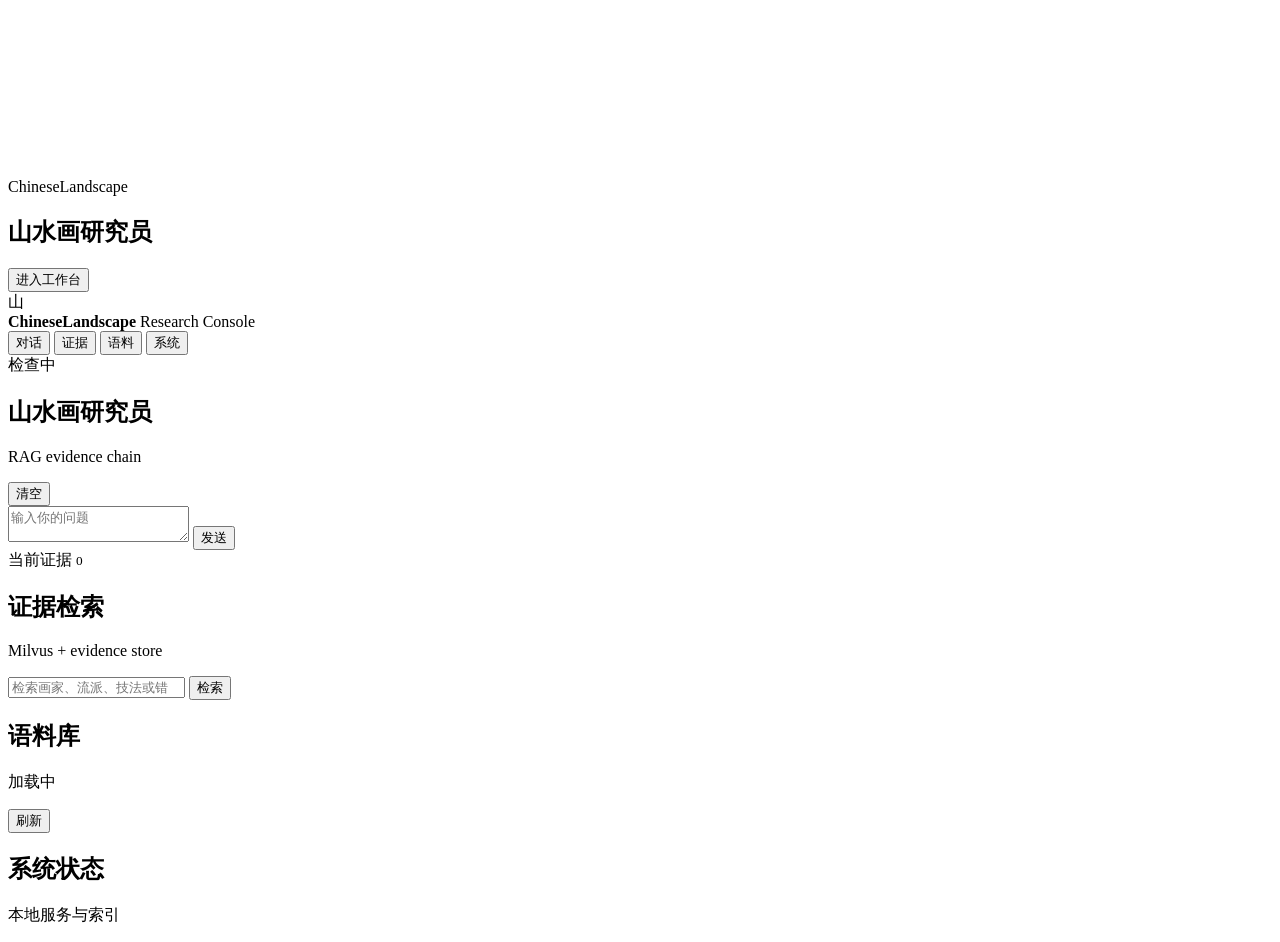
==== ui/modern/index.html @ 9f43ff30 "Disable local UI asset caching" ====
<!doctype html>
<html lang="zh-CN">
  <head>
    <meta charset="utf-8" />
    <meta name="viewport" content="width=device-width, initial-scale=1" />
    <title>ChineseLandscape</title>
    <link rel="stylesheet" href="/assets/styles.css?v=20260531-1254" />
  </head>
  <body>
    <canvas id="ink-field" aria-hidden="true"></canvas>
    <section id="intro-screen" class="intro-screen" aria-label="进入工作台">
      <div class="intro-lines" aria-hidden="true">
        <span></span>
        <span></span>
        <span></span>
      </div>
      <div class="intro-content">
        <p>ChineseLandscape</p>
        <h1>山水画研究员</h1>
        <button id="enter-app" type="button">进入工作台</button>
      </div>
    </section>
    <div class="shell">
      <aside class="sidebar">
        <div class="brand">
          <span class="brand-mark">山</span>
          <div>
            <strong>ChineseLandscape</strong>
            <span>Research Console</span>
          </div>
        </div>
        <nav class="nav" aria-label="主导航">
          <button class="nav-item active" data-view="chat">对话</button>
          <button class="nav-item" data-view="evidence">证据</button>
          <button class="nav-item" data-view="corpus">语料</button>
          <button class="nav-item" data-view="system">系统</button>
        </nav>
        <div class="status-strip">
          <span id="health-dot" class="dot pending"></span>
          <span id="health-text">检查中</span>
        </div>
      </aside>

      <main class="workspace">
        <section id="view-chat" class="view active">
          <header class="topbar">
            <div>
              <h1>山水画研究员</h1>
              <p id="runtime-line">RAG evidence chain</p>
            </div>
            <button id="clear-chat" class="ghost-button" type="button">清空</button>
          </header>

          <div class="chat-layout">
            <section class="conversation" aria-label="对话记录">
              <div id="messages" class="messages"></div>
              <form id="chat-form" class="composer">
                <textarea id="chat-input" rows="2" placeholder="输入你的问题"></textarea>
                <button id="send-button" type="submit">发送</button>
              </form>
            </section>
            <aside class="evidence-rail">
              <div class="rail-title">
                <span>当前证据</span>
                <small id="evidence-count">0</small>
              </div>
              <div id="evidence-list" class="evidence-list"></div>
            </aside>
          </div>
        </section>

        <section id="view-evidence" class="view">
          <header class="topbar">
            <div>
              <h1>证据检索</h1>
              <p>Milvus + evidence store</p>
            </div>
          </header>
          <form id="retrieve-form" class="search-row">
            <input id="retrieve-input" type="search" placeholder="检索画家、流派、技法或错误前提" />
            <button type="submit">检索</button>
          </form>
          <div id="retrieve-results" class="result-grid"></div>
        </section>

        <section id="view-corpus" class="view">
          <header class="topbar">
            <div>
              <h1>语料库</h1>
              <p id="corpus-summary">加载中</p>
            </div>
            <button id="refresh-corpus" class="ghost-button" type="button">刷新</button>
          </header>
          <div id="corpus-table" class="corpus-table"></div>
        </section>

        <section id="view-system" class="view">
          <header class="topbar">
            <div>
              <h1>系统状态</h1>
              <p>本地服务与索引</p>
            </div>
          </header>
          <div id="system-panel" class="system-panel"></div>
        </section>
      </main>
    </div>
    <div id="pdf-modal" class="pdf-modal" hidden>
      <div class="pdf-viewer" role="dialog" aria-modal="true" aria-labelledby="pdf-title">
        <header class="pdf-viewer-header">
          <div>
            <strong id="pdf-title">证据页</strong>
            <span id="pdf-subtitle">PDF page preview</span>
          </div>
          <div class="pdf-actions">
            <a id="download-pdf" class="ghost-button" href="#" target="_blank" rel="noreferrer">下载 PDF</a>
            <button id="close-pdf" class="ghost-button" type="button">关闭</button>
          </div>
        </header>
        <div class="pdf-page-frame">
          <img id="pdf-page-img" alt="PDF 对应页预览" />
        </div>
      </div>
    </div>
    <script src="/assets/app.js?v=20260531-1254"></script>
  </body>
</html>
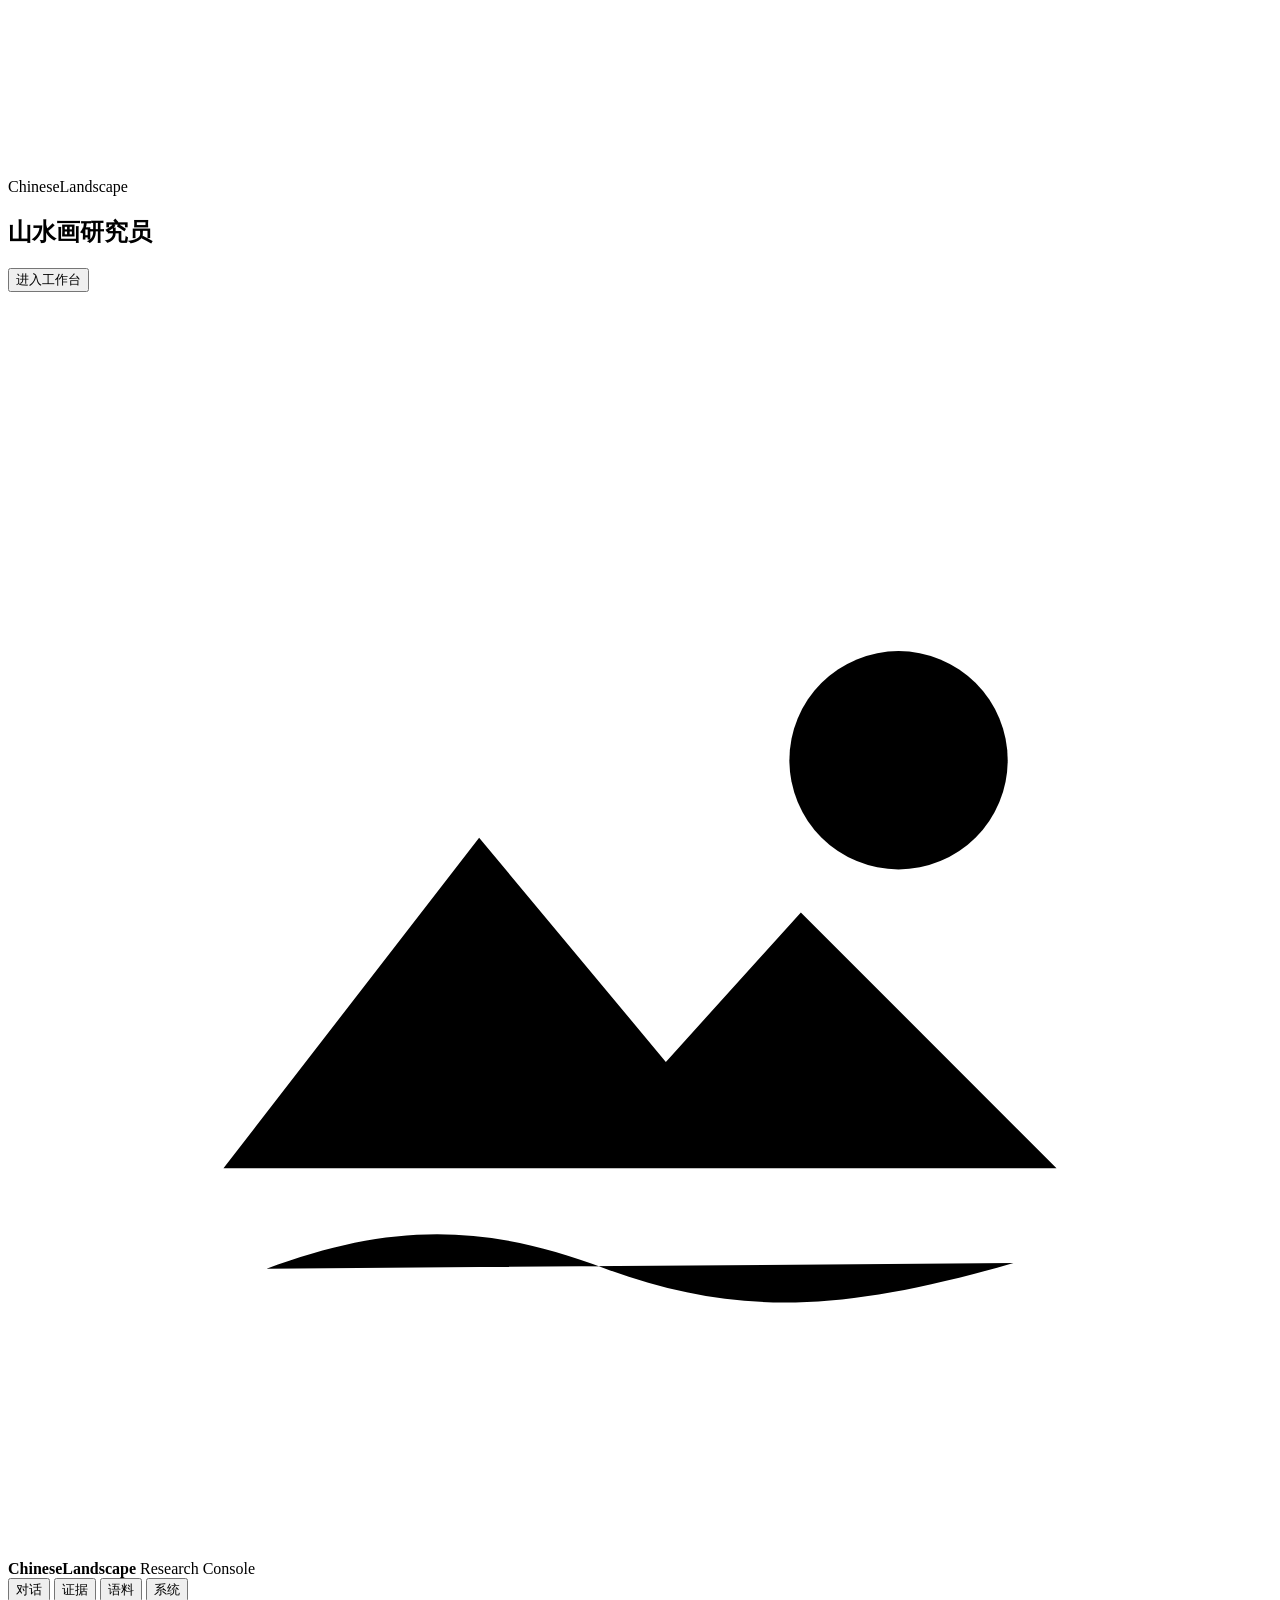
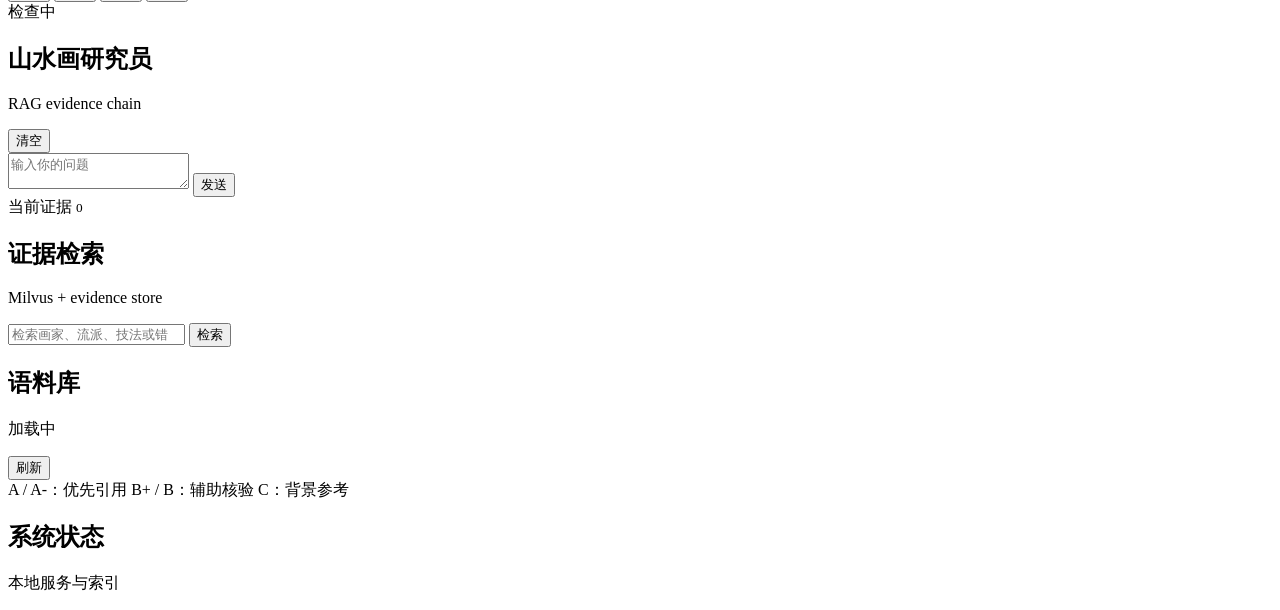
==== commit 97e32a62: "Clarify corpus metadata and training model status" ====
--- a/ui/modern/index.html
+++ b/ui/modern/index.html
@@ -4,7 +4,7 @@
     <meta charset="utf-8" />
     <meta name="viewport" content="width=device-width, initial-scale=1" />
     <title>ChineseLandscape</title>
-    <link rel="stylesheet" href="/assets/styles.css?v=20260531-1254" />
+    <link rel="stylesheet" href="/assets/styles.css?v=20260531-1306" />
   </head>
   <body>
     <canvas id="ink-field" aria-hidden="true"></canvas>
@@ -23,7 +23,13 @@
     <div class="shell">
       <aside class="sidebar">
         <div class="brand">
-          <span class="brand-mark">山</span>
+          <span class="brand-mark" aria-hidden="true">
+            <svg viewBox="0 0 44 44" focusable="false">
+              <path class="mark-sun" d="M31 12.5a3.8 3.8 0 1 0 0 7.6 3.8 3.8 0 0 0 0-7.6Z" />
+              <path class="mark-ridge" d="M7.5 30.5 16.4 19l6.5 7.8 4.7-5.2 8.9 8.9" />
+              <path class="mark-water" d="M9 34c4.3-1.6 7.6-1.6 11.8 0 4.4 1.6 8 1.6 14.2-.2" />
+            </svg>
+          </span>
           <div>
             <strong>ChineseLandscape</strong>
             <span>Research Console</span>
@@ -91,6 +97,11 @@
             </div>
             <button id="refresh-corpus" class="ghost-button" type="button">刷新</button>
           </header>
+          <div class="corpus-note">
+            <span>A / A-：优先引用</span>
+            <span>B+ / B：辅助核验</span>
+            <span>C：背景参考</span>
+          </div>
           <div id="corpus-table" class="corpus-table"></div>
         </section>
 
@@ -122,6 +133,6 @@
         </div>
       </div>
     </div>
-    <script src="/assets/app.js?v=20260531-1254"></script>
+    <script src="/assets/app.js?v=20260531-1306"></script>
   </body>
 </html>
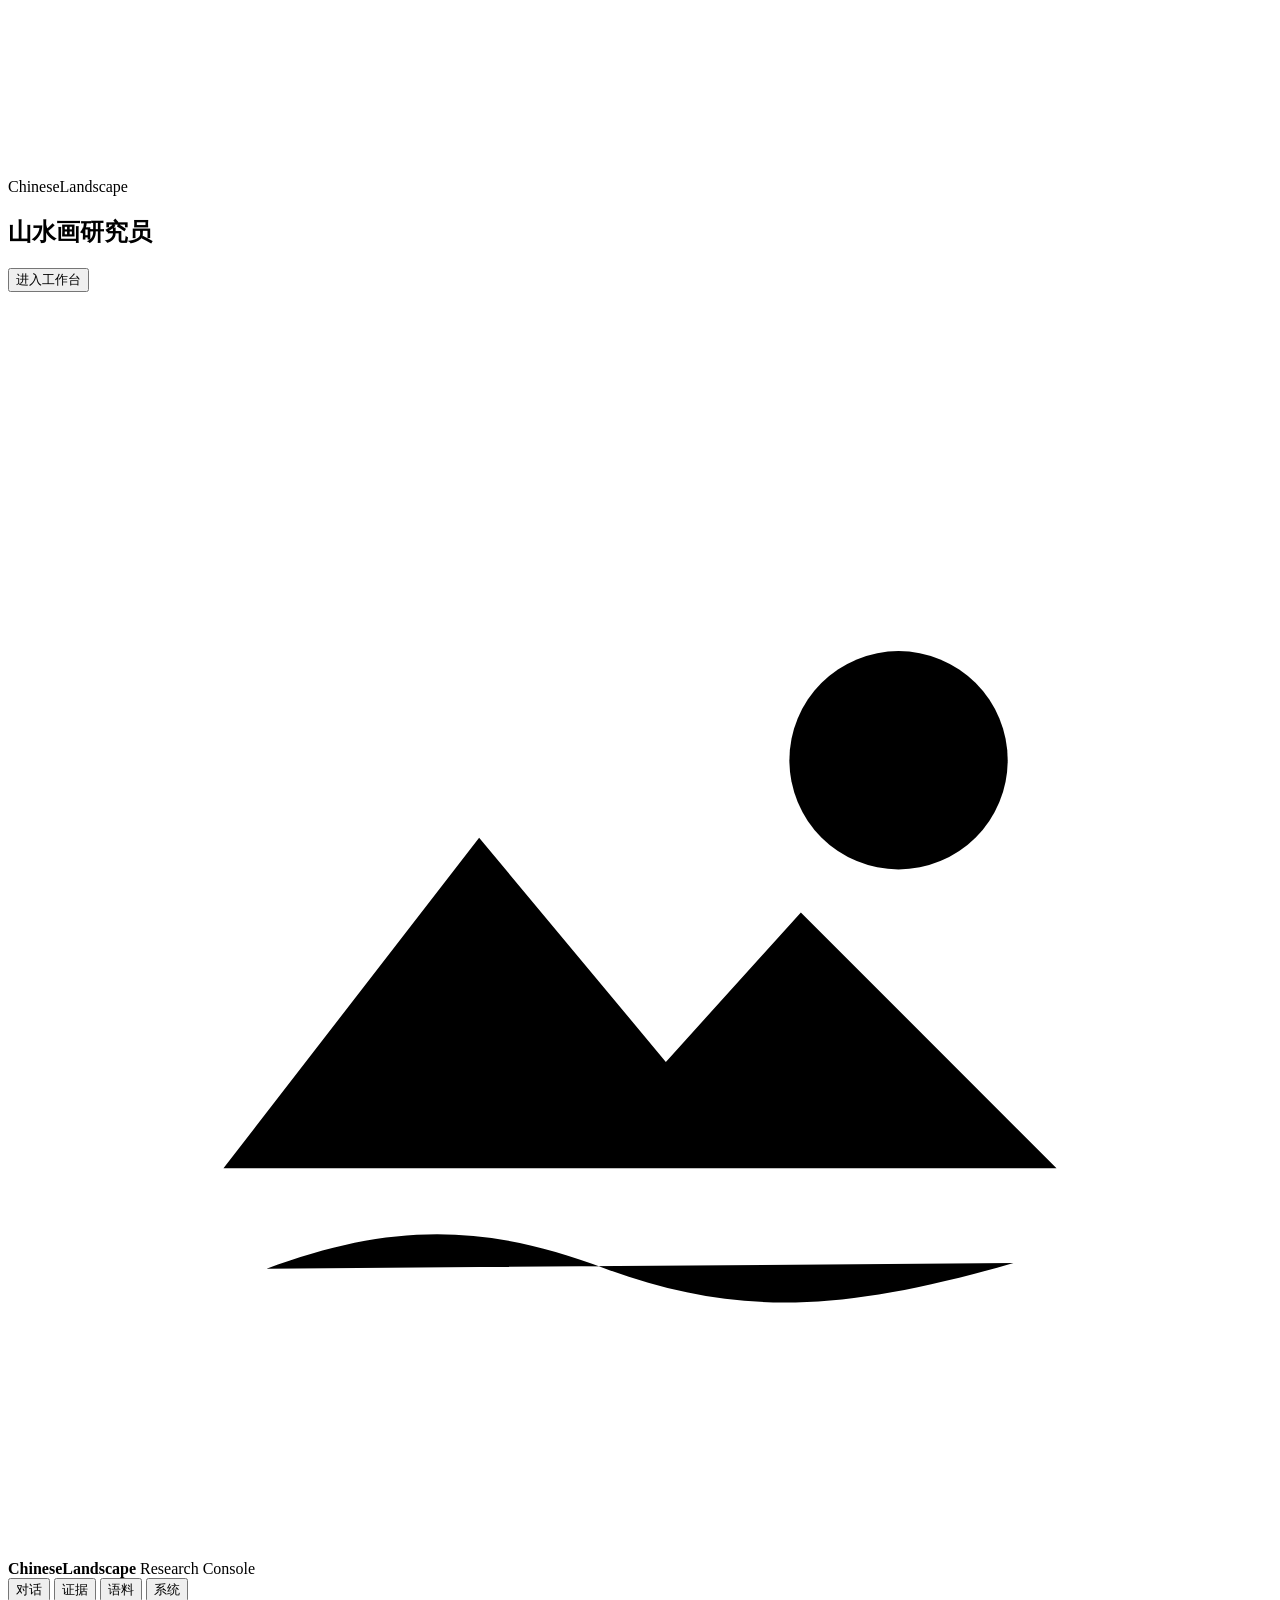
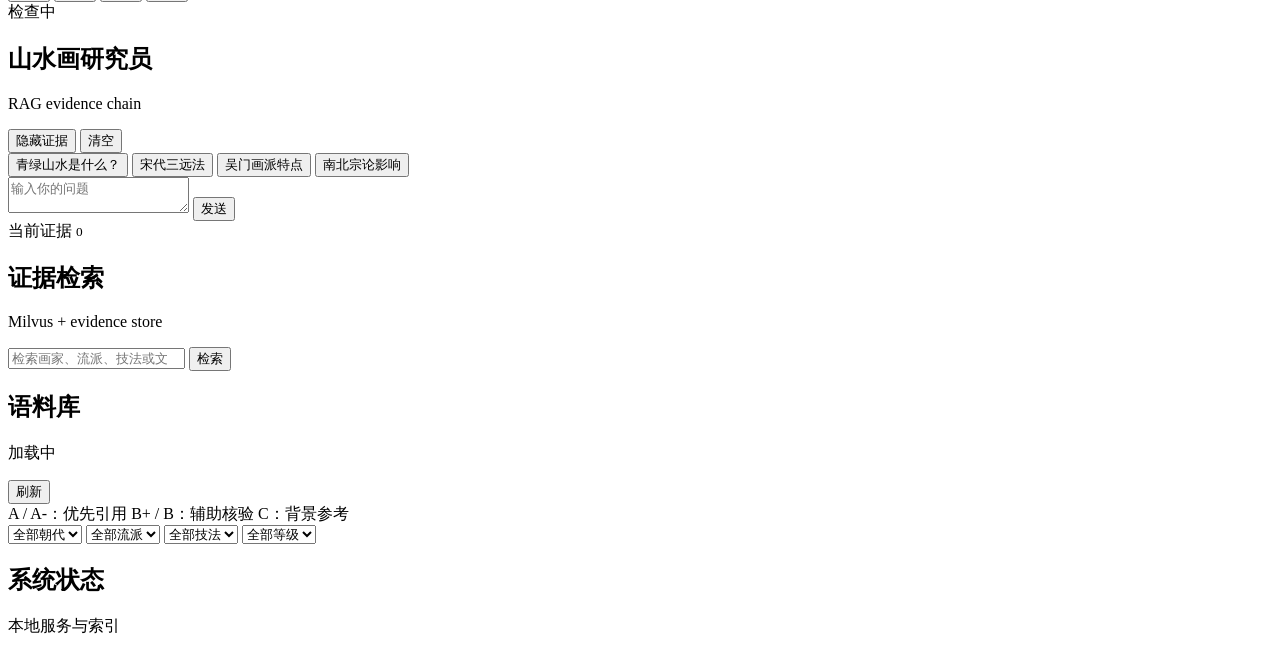
==== commit b6be7d47: "Route off-topic chat and improve research UI" ====
--- a/ui/modern/index.html
+++ b/ui/modern/index.html
@@ -4,7 +4,7 @@
     <meta charset="utf-8" />
     <meta name="viewport" content="width=device-width, initial-scale=1" />
     <title>ChineseLandscape</title>
-    <link rel="stylesheet" href="/assets/styles.css?v=20260531-1306" />
+    <link rel="stylesheet" href="/assets/styles.css?v=20260531-1314" />
   </head>
   <body>
     <canvas id="ink-field" aria-hidden="true"></canvas>
@@ -54,12 +54,21 @@
               <h1>山水画研究员</h1>
               <p id="runtime-line">RAG evidence chain</p>
             </div>
-            <button id="clear-chat" class="ghost-button" type="button">清空</button>
+            <div class="topbar-actions">
+              <button id="toggle-evidence" class="ghost-button" type="button" aria-expanded="true">隐藏证据</button>
+              <button id="clear-chat" class="ghost-button" type="button">清空</button>
+            </div>
           </header>
 
           <div class="chat-layout">
             <section class="conversation" aria-label="对话记录">
               <div id="messages" class="messages"></div>
+              <div id="example-prompts" class="example-prompts" aria-label="示例问题">
+                <button type="button" data-prompt="青绿山水是什么？">青绿山水是什么？</button>
+                <button type="button" data-prompt="宋代山水画的三远法是什么？">宋代三远法</button>
+                <button type="button" data-prompt="明代吴门画派山水画有什么特点？">吴门画派特点</button>
+                <button type="button" data-prompt="董其昌南北宗论如何影响山水画？">南北宗论影响</button>
+              </div>
               <form id="chat-form" class="composer">
                 <textarea id="chat-input" rows="2" placeholder="输入你的问题"></textarea>
                 <button id="send-button" type="submit">发送</button>
@@ -83,7 +92,7 @@
             </div>
           </header>
           <form id="retrieve-form" class="search-row">
-            <input id="retrieve-input" type="search" placeholder="检索画家、流派、技法或错误前提" />
+            <input id="retrieve-input" type="search" placeholder="检索画家、流派、技法或文献主题" />
             <button type="submit">检索</button>
           </form>
           <div id="retrieve-results" class="result-grid"></div>
@@ -101,6 +110,20 @@
             <span>A / A-：优先引用</span>
             <span>B+ / B：辅助核验</span>
             <span>C：背景参考</span>
+          </div>
+          <div class="corpus-filters" aria-label="语料筛选">
+            <select id="filter-dynasty">
+              <option value="">全部朝代</option>
+            </select>
+            <select id="filter-school">
+              <option value="">全部流派</option>
+            </select>
+            <select id="filter-technique">
+              <option value="">全部技法</option>
+            </select>
+            <select id="filter-authority">
+              <option value="">全部等级</option>
+            </select>
           </div>
           <div id="corpus-table" class="corpus-table"></div>
         </section>
@@ -124,6 +147,8 @@
             <span id="pdf-subtitle">PDF page preview</span>
           </div>
           <div class="pdf-actions">
+            <button id="prev-pdf-page" class="ghost-button" type="button">上一页</button>
+            <button id="next-pdf-page" class="ghost-button" type="button">下一页</button>
             <a id="download-pdf" class="ghost-button" href="#" target="_blank" rel="noreferrer">下载 PDF</a>
             <button id="close-pdf" class="ghost-button" type="button">关闭</button>
           </div>
@@ -133,6 +158,6 @@
         </div>
       </div>
     </div>
-    <script src="/assets/app.js?v=20260531-1306"></script>
+    <script src="/assets/app.js?v=20260531-1314"></script>
   </body>
 </html>
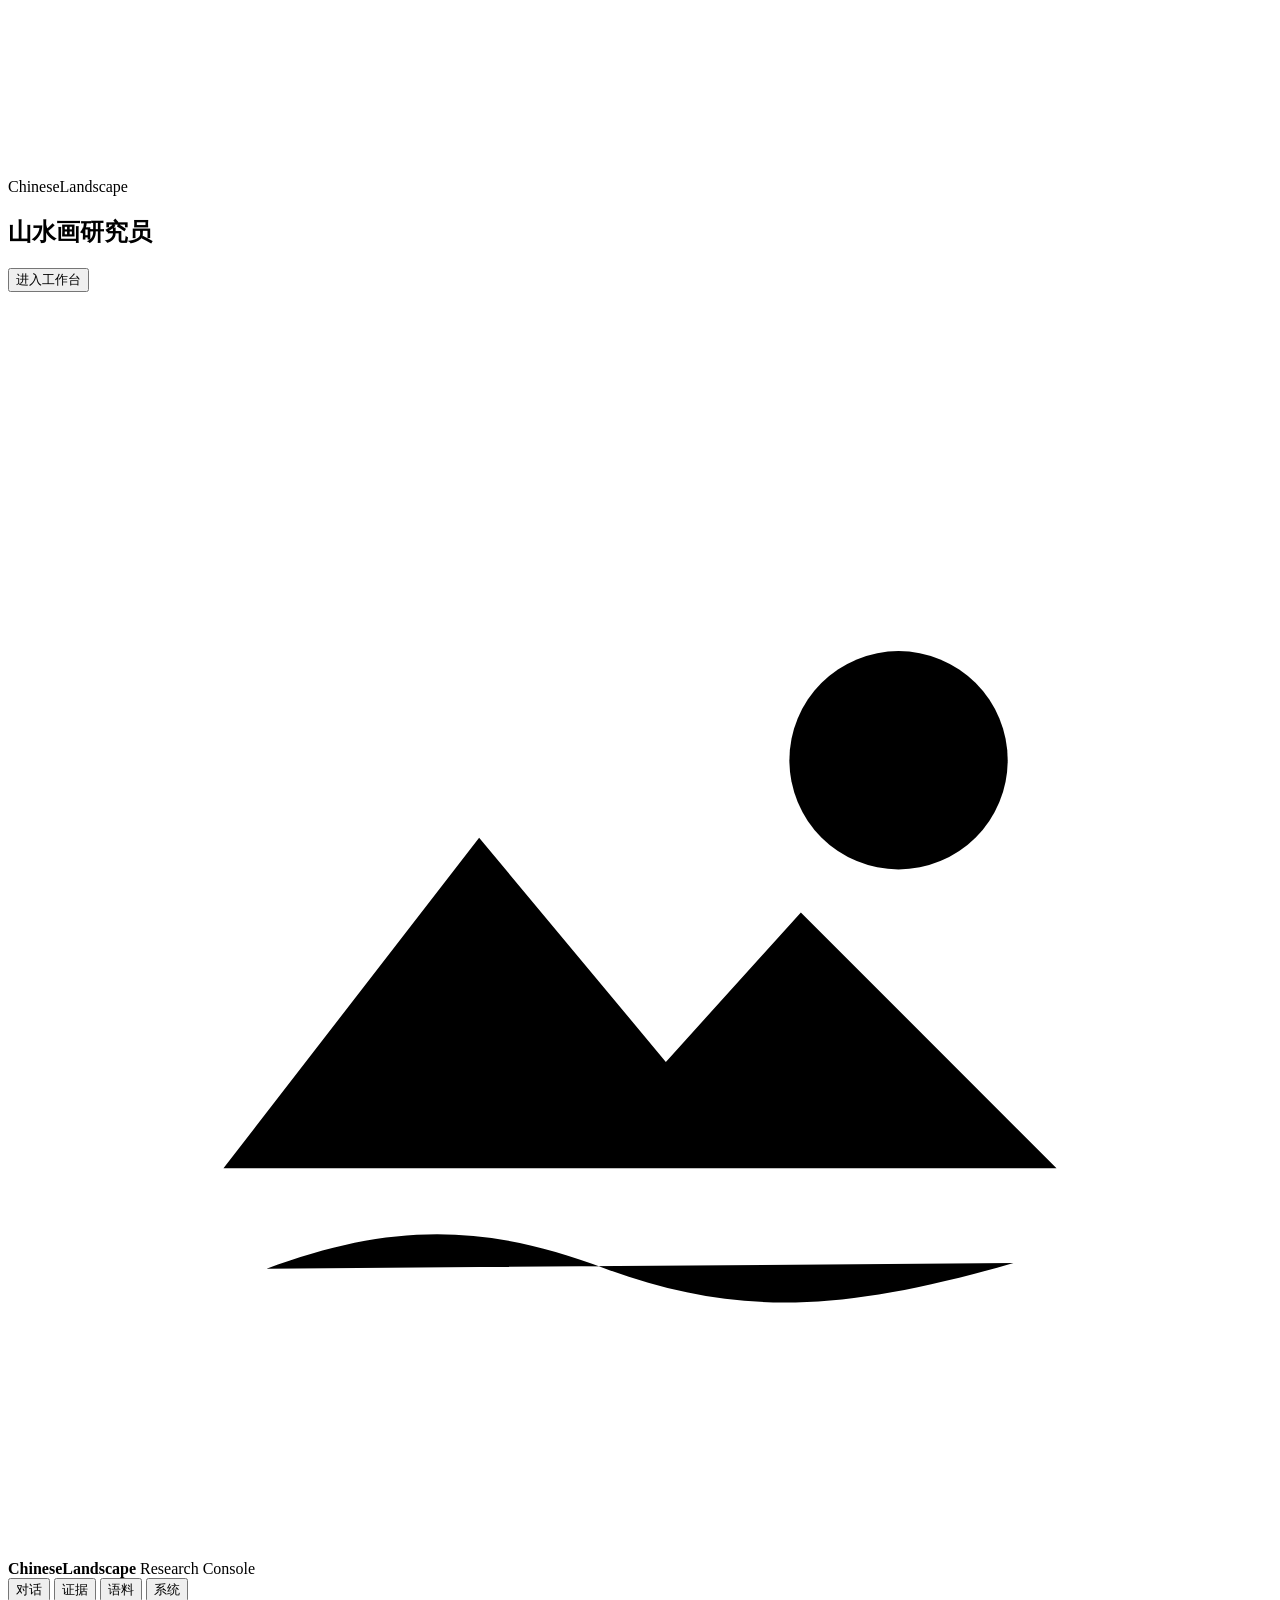
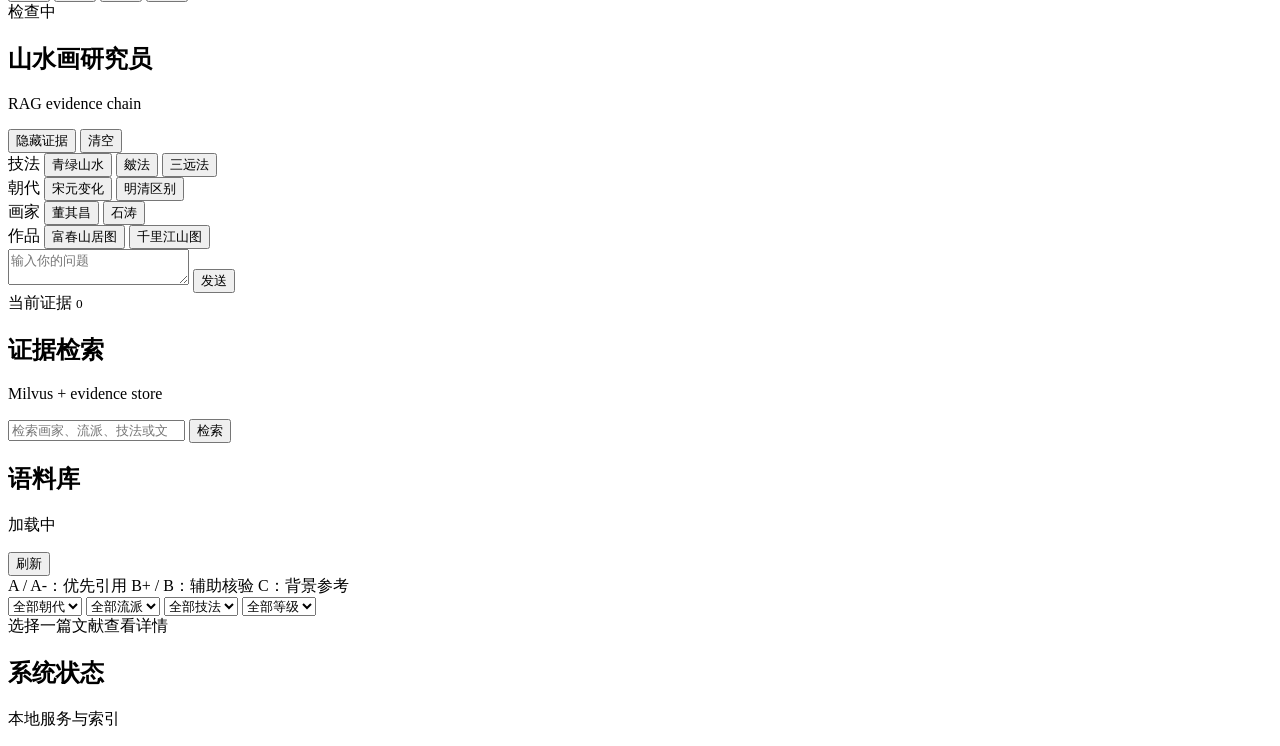
==== commit 4c2f25b4: "Improve research workspace UX" ====
--- a/ui/modern/index.html
+++ b/ui/modern/index.html
@@ -4,7 +4,7 @@
     <meta charset="utf-8" />
     <meta name="viewport" content="width=device-width, initial-scale=1" />
     <title>ChineseLandscape</title>
-    <link rel="stylesheet" href="/assets/styles.css?v=20260531-1314" />
+    <link rel="stylesheet" href="/assets/styles.css?v=20260601-0244" />
   </head>
   <body>
     <canvas id="ink-field" aria-hidden="true"></canvas>
@@ -62,12 +62,30 @@
 
           <div class="chat-layout">
             <section class="conversation" aria-label="对话记录">
+              <div id="answer-status" class="answer-status" hidden></div>
               <div id="messages" class="messages"></div>
               <div id="example-prompts" class="example-prompts" aria-label="示例问题">
-                <button type="button" data-prompt="青绿山水是什么？">青绿山水是什么？</button>
-                <button type="button" data-prompt="宋代山水画的三远法是什么？">宋代三远法</button>
-                <button type="button" data-prompt="明代吴门画派山水画有什么特点？">吴门画派特点</button>
-                <button type="button" data-prompt="董其昌南北宗论如何影响山水画？">南北宗论影响</button>
+                <div class="prompt-group">
+                  <span>技法</span>
+                  <button type="button" data-prompt="青绿山水是什么？">青绿山水</button>
+                  <button type="button" data-prompt="皴法在山水画中有什么作用？">皴法</button>
+                  <button type="button" data-prompt="宋代山水画的三远法是什么？">三远法</button>
+                </div>
+                <div class="prompt-group">
+                  <span>朝代</span>
+                  <button type="button" data-prompt="宋元山水画有什么变化？">宋元变化</button>
+                  <button type="button" data-prompt="明清山水画有什么区别？">明清区别</button>
+                </div>
+                <div class="prompt-group">
+                  <span>画家</span>
+                  <button type="button" data-prompt="董其昌南北宗论如何影响山水画？">董其昌</button>
+                  <button type="button" data-prompt="石涛《苦瓜和尚画语录》的山水画观念是什么？">石涛</button>
+                </div>
+                <div class="prompt-group">
+                  <span>作品</span>
+                  <button type="button" data-prompt="《富春山居图》是谁画的？">富春山居图</button>
+                  <button type="button" data-prompt="《千里江山图》属于什么类型的山水画？">千里江山图</button>
+                </div>
               </div>
               <form id="chat-form" class="composer">
                 <textarea id="chat-input" rows="2" placeholder="输入你的问题"></textarea>
@@ -125,7 +143,12 @@
               <option value="">全部等级</option>
             </select>
           </div>
-          <div id="corpus-table" class="corpus-table"></div>
+          <div class="corpus-browser">
+            <div id="corpus-table" class="corpus-table"></div>
+            <aside id="corpus-detail" class="corpus-detail">
+              <div class="empty">选择一篇文献查看详情</div>
+            </aside>
+          </div>
         </section>
 
         <section id="view-system" class="view">
@@ -148,7 +171,11 @@
           </div>
           <div class="pdf-actions">
             <button id="prev-pdf-page" class="ghost-button" type="button">上一页</button>
+            <input id="pdf-page-input" class="page-input" type="number" min="1" value="1" aria-label="跳转页码" />
             <button id="next-pdf-page" class="ghost-button" type="button">下一页</button>
+            <button id="zoom-out-pdf" class="ghost-button" type="button" title="缩小">缩小</button>
+            <button id="zoom-in-pdf" class="ghost-button" type="button" title="放大">放大</button>
+            <button id="fit-pdf" class="ghost-button" type="button">适应宽度</button>
             <a id="download-pdf" class="ghost-button" href="#" target="_blank" rel="noreferrer">下载 PDF</a>
             <button id="close-pdf" class="ghost-button" type="button">关闭</button>
           </div>
@@ -158,6 +185,6 @@
         </div>
       </div>
     </div>
-    <script src="/assets/app.js?v=20260531-1314"></script>
+    <script src="/assets/app.js?v=20260601-0244"></script>
   </body>
 </html>
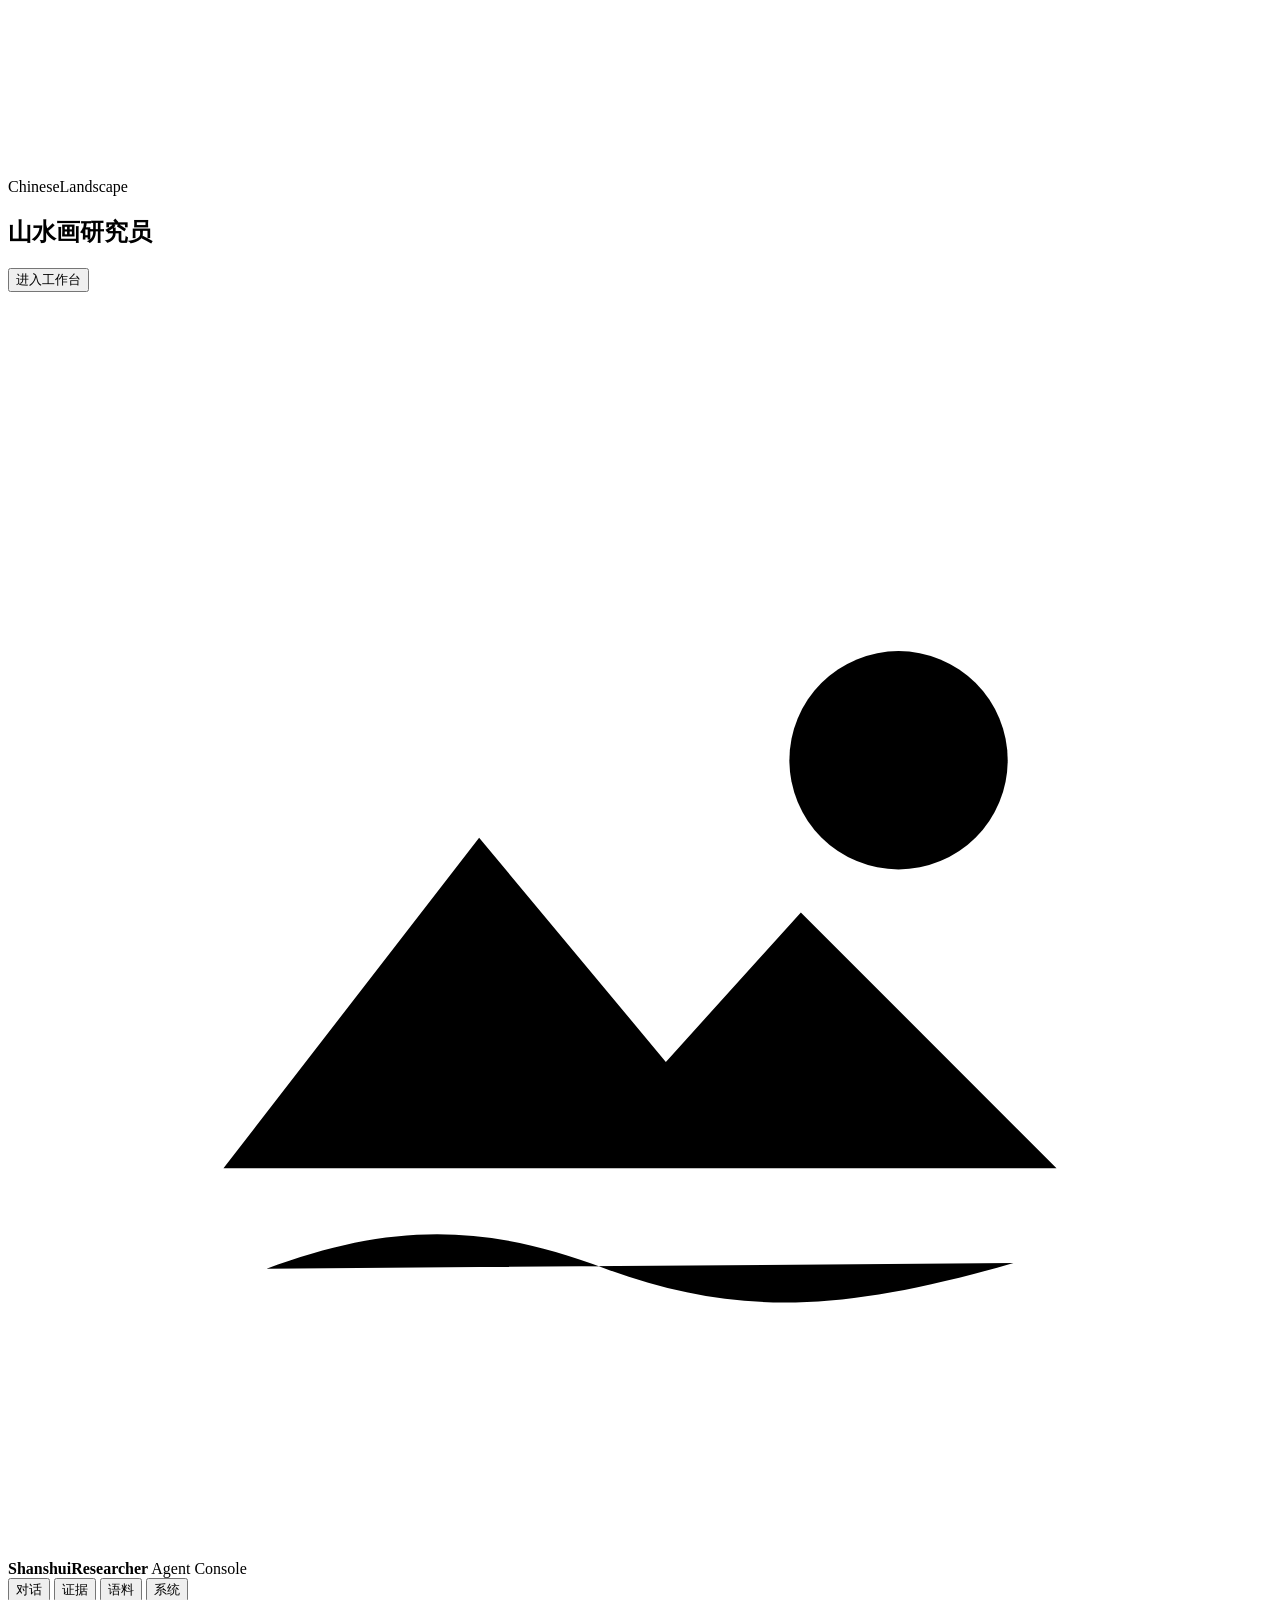
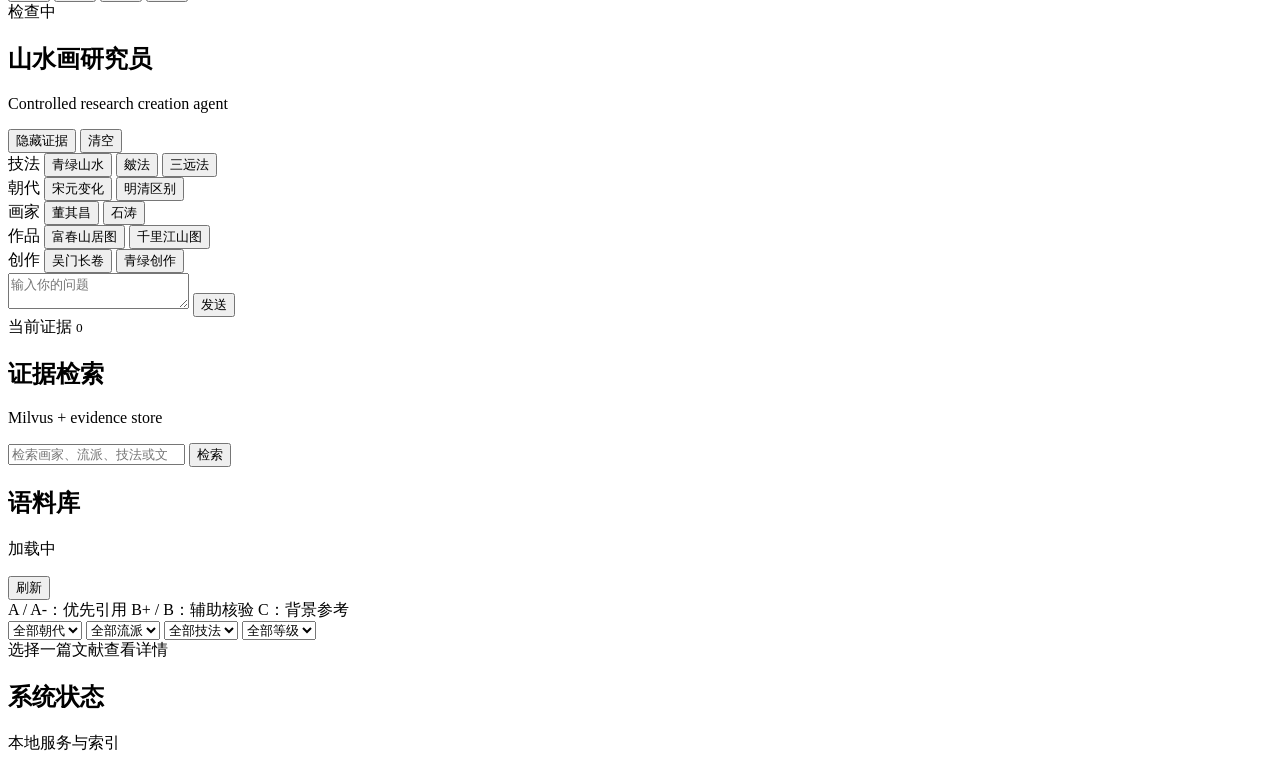
==== commit 817c343c: "Add controlled research creation agent" ====
--- a/ui/modern/index.html
+++ b/ui/modern/index.html
@@ -4,7 +4,7 @@
     <meta charset="utf-8" />
     <meta name="viewport" content="width=device-width, initial-scale=1" />
     <title>ChineseLandscape</title>
-    <link rel="stylesheet" href="/assets/styles.css?v=20260601-0244" />
+    <link rel="stylesheet" href="/assets/styles.css?v=20260601-0318" />
   </head>
   <body>
     <canvas id="ink-field" aria-hidden="true"></canvas>
@@ -31,8 +31,8 @@
             </svg>
           </span>
           <div>
-            <strong>ChineseLandscape</strong>
-            <span>Research Console</span>
+            <strong>ShanshuiResearcher</strong>
+            <span>Agent Console</span>
           </div>
         </div>
         <nav class="nav" aria-label="主导航">
@@ -52,7 +52,7 @@
           <header class="topbar">
             <div>
               <h1>山水画研究员</h1>
-              <p id="runtime-line">RAG evidence chain</p>
+              <p id="runtime-line">Controlled research creation agent</p>
             </div>
             <div class="topbar-actions">
               <button id="toggle-evidence" class="ghost-button" type="button" aria-expanded="true">隐藏证据</button>
@@ -63,6 +63,7 @@
           <div class="chat-layout">
             <section class="conversation" aria-label="对话记录">
               <div id="answer-status" class="answer-status" hidden></div>
+              <div id="agent-trace" class="agent-trace" hidden></div>
               <div id="messages" class="messages"></div>
               <div id="example-prompts" class="example-prompts" aria-label="示例问题">
                 <div class="prompt-group">
@@ -85,6 +86,11 @@
                   <span>作品</span>
                   <button type="button" data-prompt="《富春山居图》是谁画的？">富春山居图</button>
                   <button type="button" data-prompt="《千里江山图》属于什么类型的山水画？">千里江山图</button>
+                </div>
+                <div class="prompt-group">
+                  <span>创作</span>
+                  <button type="button" data-prompt="请根据明代吴门画派风格生成一幅江南山水长卷">吴门长卷</button>
+                  <button type="button" data-prompt="请参考青绿山水设色方式生成一幅山水画">青绿创作</button>
                 </div>
               </div>
               <form id="chat-form" class="composer">
@@ -185,6 +191,6 @@
         </div>
       </div>
     </div>
-    <script src="/assets/app.js?v=20260601-0244"></script>
+    <script src="/assets/app.js?v=20260601-0318"></script>
   </body>
 </html>
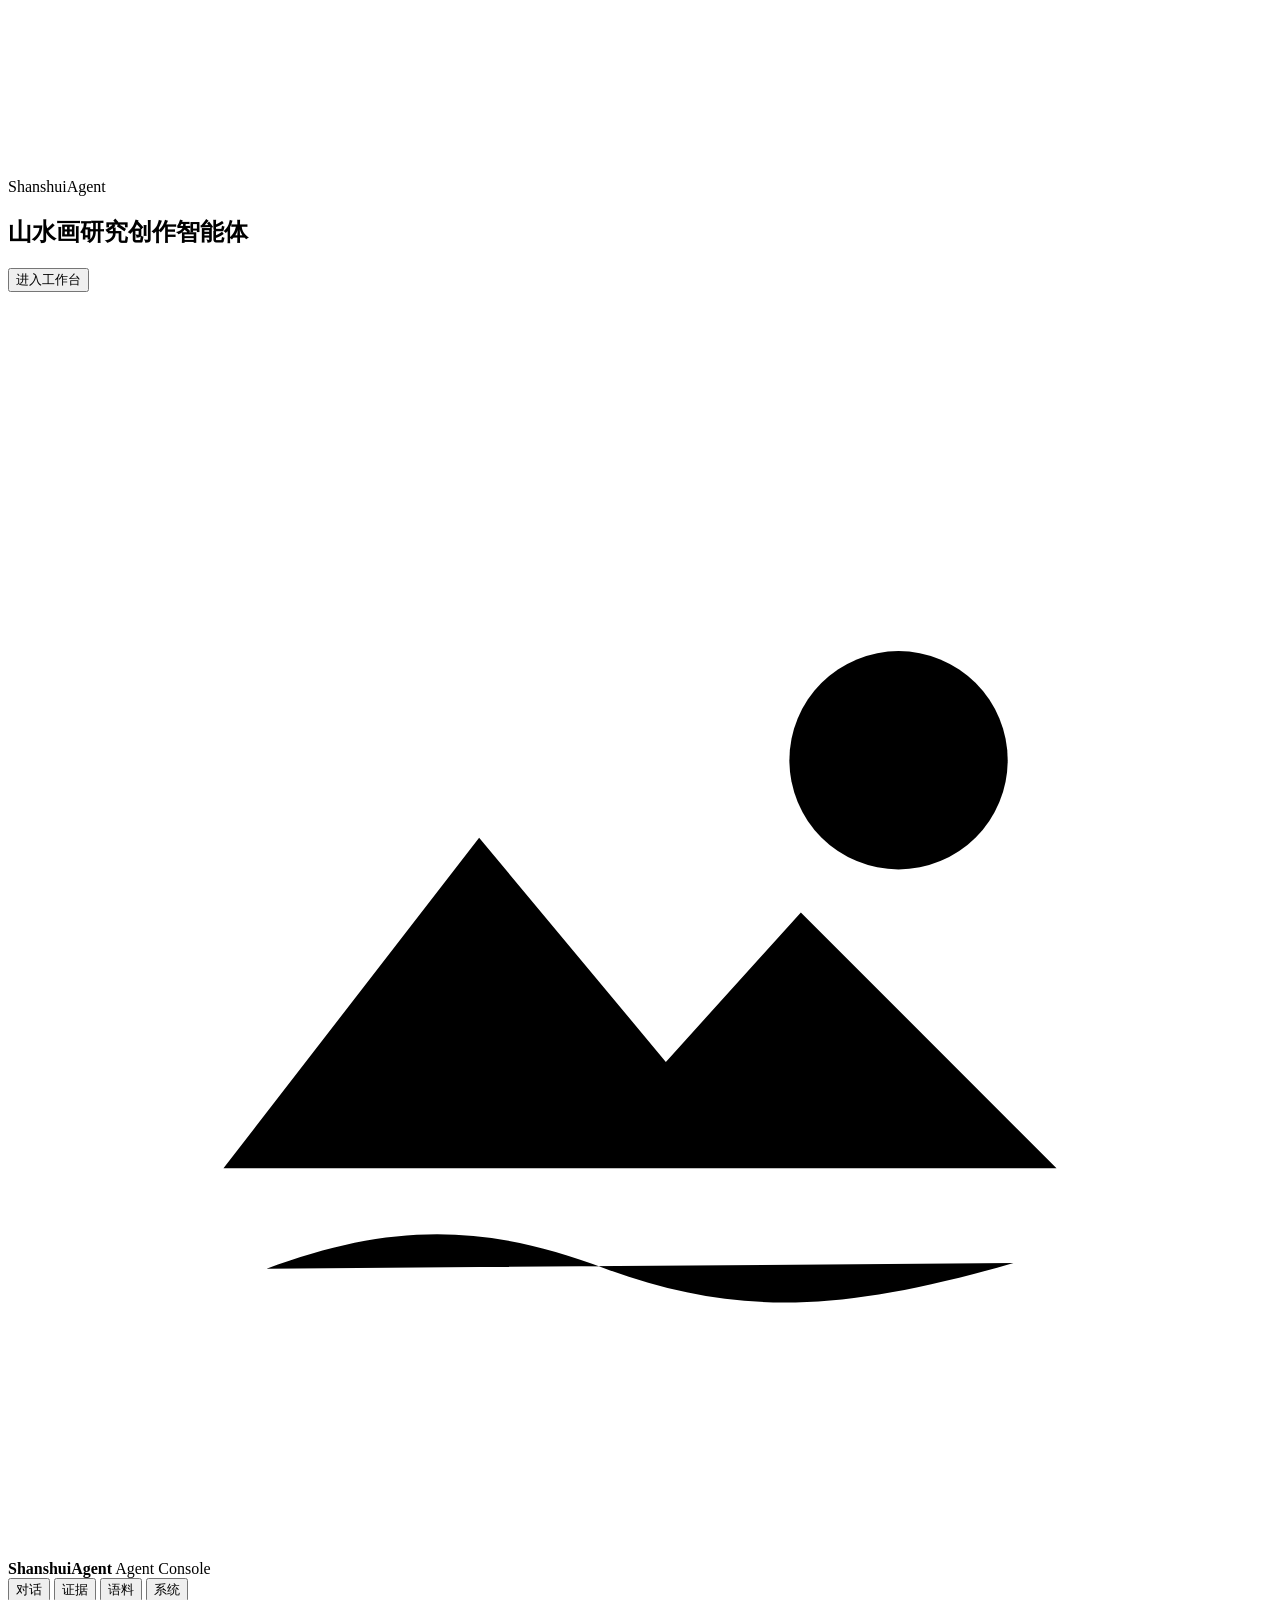
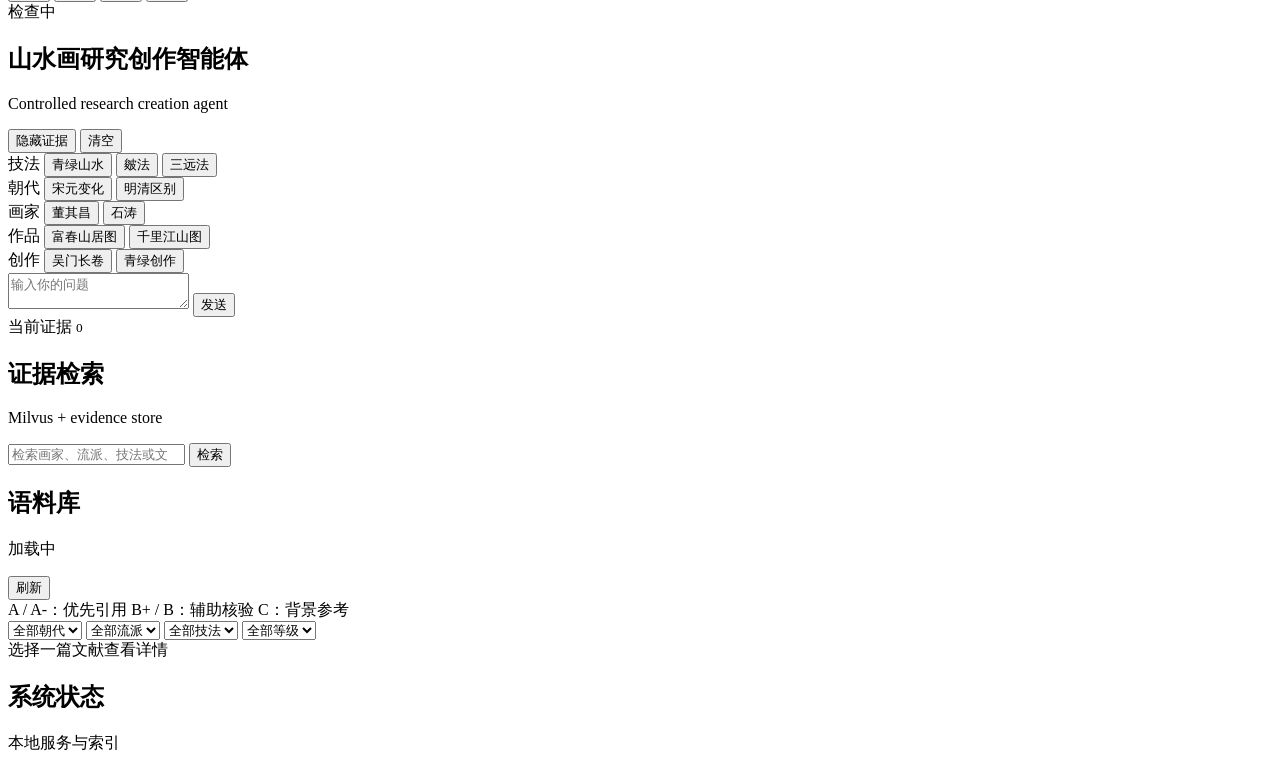
==== commit 3e5c6cb9: "Improve agent semantic routing" ====
--- a/ui/modern/index.html
+++ b/ui/modern/index.html
@@ -3,8 +3,8 @@
   <head>
     <meta charset="utf-8" />
     <meta name="viewport" content="width=device-width, initial-scale=1" />
-    <title>ChineseLandscape</title>
-    <link rel="stylesheet" href="/assets/styles.css?v=20260601-0318" />
+    <title>ShanshuiAgent</title>
+    <link rel="stylesheet" href="/assets/styles.css?v=20260601-1340" />
   </head>
   <body>
     <canvas id="ink-field" aria-hidden="true"></canvas>
@@ -15,8 +15,8 @@
         <span></span>
       </div>
       <div class="intro-content">
-        <p>ChineseLandscape</p>
-        <h1>山水画研究员</h1>
+        <p>ShanshuiAgent</p>
+        <h1>山水画研究创作智能体</h1>
         <button id="enter-app" type="button">进入工作台</button>
       </div>
     </section>
@@ -31,7 +31,7 @@
             </svg>
           </span>
           <div>
-            <strong>ShanshuiResearcher</strong>
+            <strong>ShanshuiAgent</strong>
             <span>Agent Console</span>
           </div>
         </div>
@@ -51,7 +51,7 @@
         <section id="view-chat" class="view active">
           <header class="topbar">
             <div>
-              <h1>山水画研究员</h1>
+              <h1>山水画研究创作智能体</h1>
               <p id="runtime-line">Controlled research creation agent</p>
             </div>
             <div class="topbar-actions">
@@ -191,6 +191,6 @@
         </div>
       </div>
     </div>
-    <script src="/assets/app.js?v=20260601-0318"></script>
+    <script src="/assets/app.js?v=20260601-1340"></script>
   </body>
 </html>
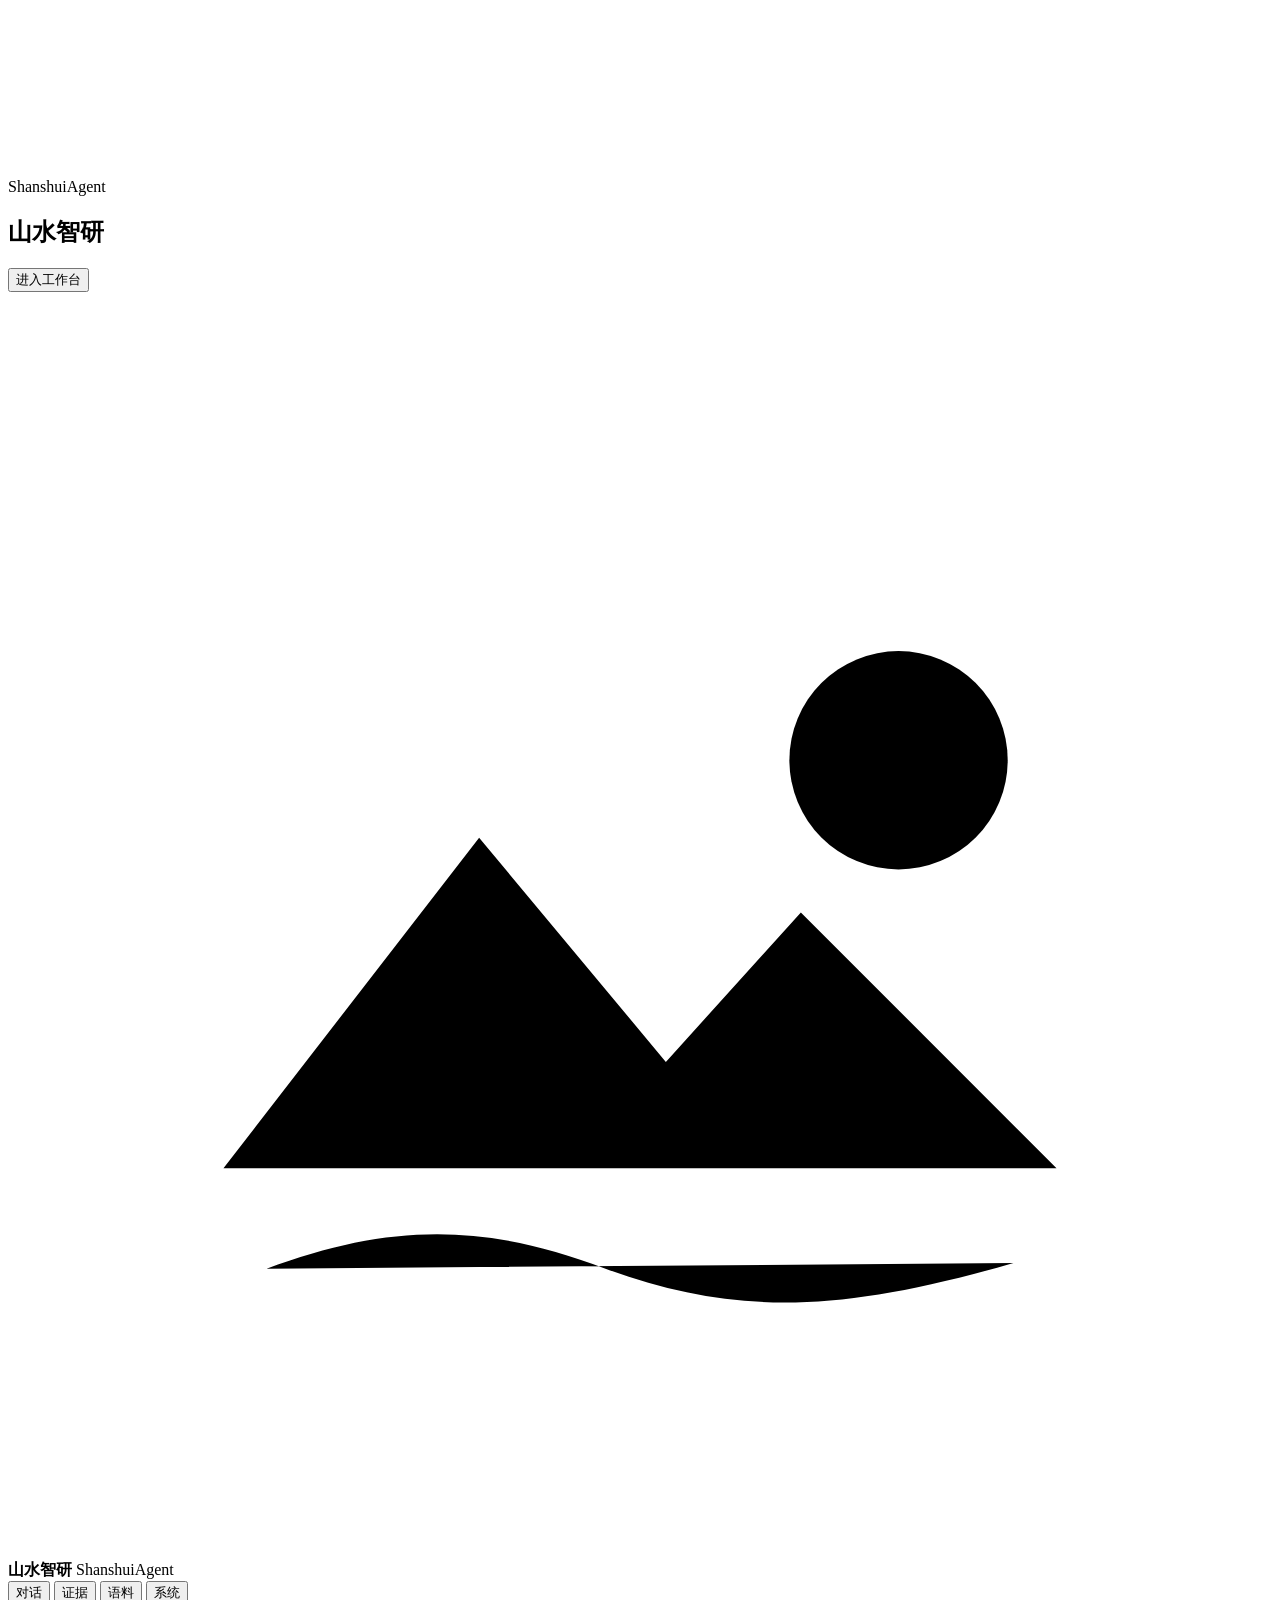
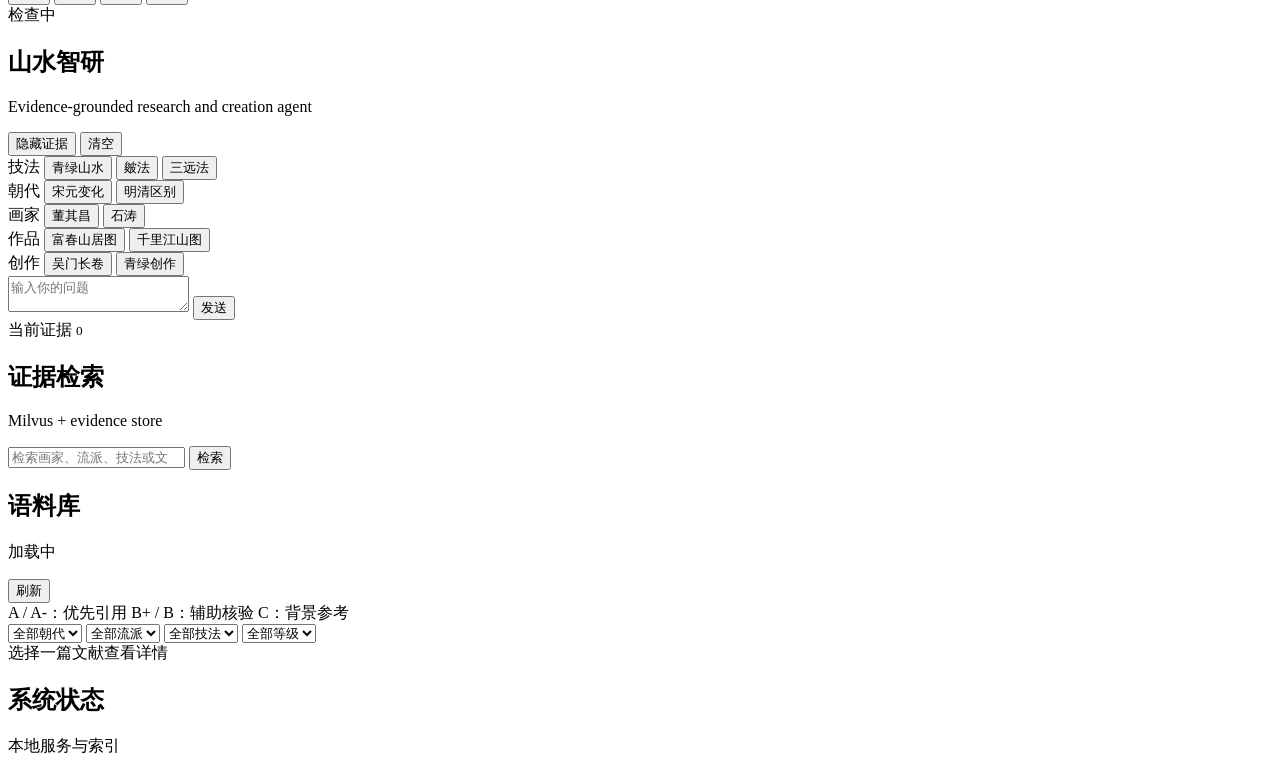
==== commit 1ae3a867: "Rename project to ShanshuiAgent" ====
--- a/ui/modern/index.html
+++ b/ui/modern/index.html
@@ -3,8 +3,8 @@
   <head>
     <meta charset="utf-8" />
     <meta name="viewport" content="width=device-width, initial-scale=1" />
-    <title>ShanshuiAgent</title>
-    <link rel="stylesheet" href="/assets/styles.css?v=20260601-1340" />
+    <title>ShanshuiAgent | 山水智研</title>
+    <link rel="stylesheet" href="/assets/styles.css?v=20260601-1605" />
   </head>
   <body>
     <canvas id="ink-field" aria-hidden="true"></canvas>
@@ -16,7 +16,7 @@
       </div>
       <div class="intro-content">
         <p>ShanshuiAgent</p>
-        <h1>山水画研究创作智能体</h1>
+        <h1>山水智研</h1>
         <button id="enter-app" type="button">进入工作台</button>
       </div>
     </section>
@@ -31,8 +31,8 @@
             </svg>
           </span>
           <div>
-            <strong>ShanshuiAgent</strong>
-            <span>Agent Console</span>
+            <strong>山水智研</strong>
+            <span>ShanshuiAgent</span>
           </div>
         </div>
         <nav class="nav" aria-label="主导航">
@@ -51,8 +51,8 @@
         <section id="view-chat" class="view active">
           <header class="topbar">
             <div>
-              <h1>山水画研究创作智能体</h1>
-              <p id="runtime-line">Controlled research creation agent</p>
+              <h1>山水智研</h1>
+              <p id="runtime-line">Evidence-grounded research and creation agent</p>
             </div>
             <div class="topbar-actions">
               <button id="toggle-evidence" class="ghost-button" type="button" aria-expanded="true">隐藏证据</button>
@@ -191,6 +191,6 @@
         </div>
       </div>
     </div>
-    <script src="/assets/app.js?v=20260601-1340"></script>
+    <script src="/assets/app.js?v=20260601-1605"></script>
   </body>
 </html>
